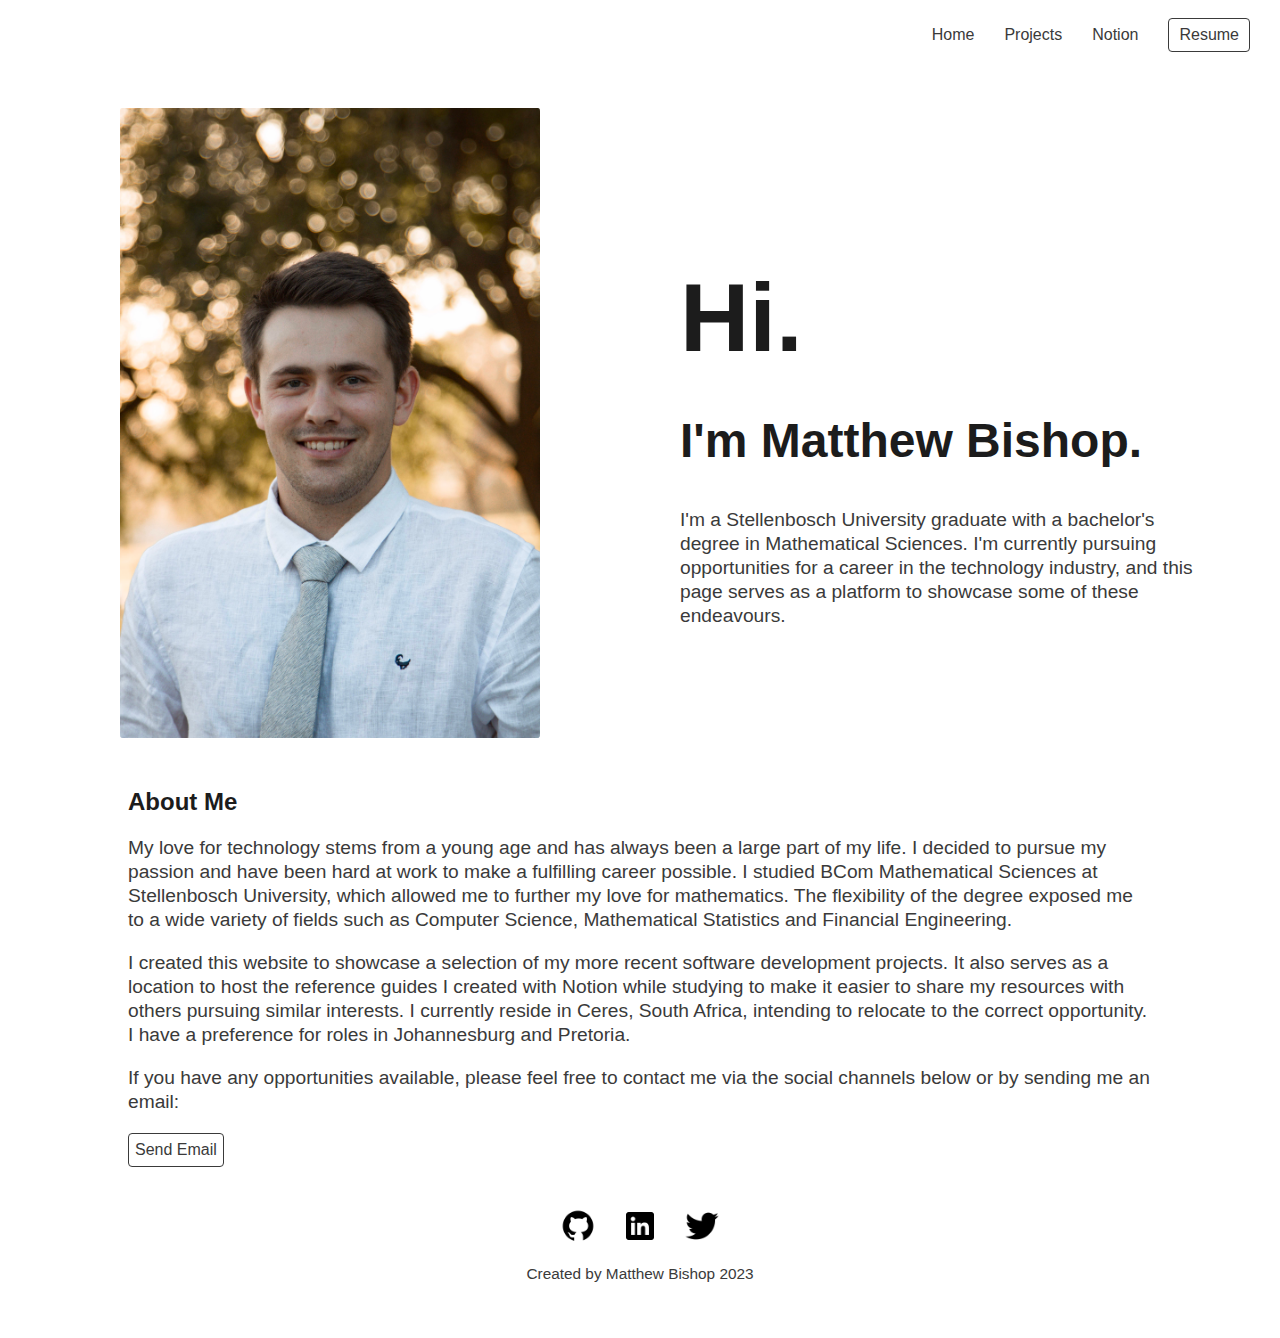
==== index.html @ 58c36ee6 "Update index.html" ====
<!DOCTYPE html>
<html lang="en">
<head>
    <script async src="https://www.googletagmanager.com/gtag/js?id=G-ZN73H9BLQE"></script>
    <script>
    window.dataLayer = window.dataLayer || [];
    function gtag(){dataLayer.push(arguments);}
    gtag('js', new Date());

    gtag('config', 'G-ZN73H9BLQE');
    </script>
    <script type="module" src="/Static/script.js"></script>
    <meta charset="UTF-8">
    <meta name="viewport" content="width=device-width, initial-scale=1.0">
    <link rel="stylesheet" type="text/css" href="Static/styles.css">
    <title>Matthew Bishop</title>
    <link rel="icon" type="image/png" href="/Static/favicon.png">
</head>
<body>
    <header>
        <nav>
            <div id="label-wrapper">
                <label for="hamburger">&#9776;</label>
            </div>
            <input type="checkbox" id="hamburger"/>
            <ul>
                <li><a href="/">Home</a></li>
                <li><a href="projects">Projects</a></li>
                <li><a href="notion">Notion</a></li>
                <li id="resume-li"><a href="resume"><button id="resume-btn">Resume</button></a></li>
            </ul>
        </nav>
    </header>
    <main>
        <div id="landing-container">
            <img src="Static/portrait.jpg" alt="Portrait of Matthew Bishop">
            <div id="landing-text">
                <h1>Hi.</h1>
                <h2>I'm Matthew Bishop.</h2>
                <p>
                    I'm a Stellenbosch University graduate with a bachelor's degree in Mathematical Sciences. I'm currently pursuing opportunities for a career in the technology industry, and this page serves as a platform to showcase some of these endeavours.
                </p>
            </div>
        </div>
        <div id="about-container">
            <h2>About Me</h2>
            <p>
                My love for technology stems from a young age and has always been a large part of my life. I decided to pursue my passion and have been hard at work to make a fulfilling career possible. I studied BCom Mathematical Sciences at Stellenbosch University, which allowed me to further my love for mathematics. The flexibility of the degree exposed me to a wide variety of fields such as Computer Science, Mathematical Statistics and Financial Engineering.
            </p>
            <p>
                I created this website to showcase a selection of my more recent software development projects. It also serves as a location to host the reference guides I created with Notion while studying to make it easier to share my resources with others pursuing similar interests. I currently reside in Ceres, South Africa, intending to relocate to the correct opportunity. I have a preference for roles in Johannesburg and Pretoria.
            </p>
            <p>
                If you have any opportunities available, please feel free to contact me via the social channels below or by sending me an email:
            </p>
            <a href="mailto: mat@matbishop.tech"><button>Send Email</button></a>
        </div>     
    </main>
    <footer>
        <div id="social-icons">
            <a href="https://github.com/matbishop" target="_blank">
                <img src="Static/Social Icons/github.png" alt="GitHub Icon">
            </a>
            <a href="https://www.linkedin.com/in/matbishop" target="_blank">
                <img src="Static/Social Icons/linkedin.png" alt="LinkedIn Icon">
            </a>
            <a href="https://twitter.com/matbishopsa" target="_blank">
                <img src="Static/Social Icons/twitter.png" alt="Twitter Icon">
            </a>
        </div>
        <p>
            Created by Matthew Bishop 2023
        </p>
    </footer>
</body>
</html>
---- Static/styles.css ----
:root {
    --prim-font-col: #1c1c1c;
    --sec-font-col: #3a3a3a;
    --background-color: white;
}

* {
    box-sizing: border-box;
}

body {
    margin: 0;
    font-family: "Inter", sans-serif;
    color: var(--prim-font-col);
    background-color: var(--background-color);
    min-height: 100vh;
    display: flex;
    flex-direction: column;
}

main {
    flex: 1;
    animation: websiteLoad 0.2s ease-in 0s 1;   
}

p {
    font-size: 1.2em;
    line-height: 1.25;
}

a {
    text-decoration: none;
    color: var(--sec-font-col);
}

li a {
    color: var(--sec-font-col);
}

/* Nav Bar */
ul {
    list-style-type: none;
    display: flex;
    justify-content: flex-end;
    margin-right: 20px;
}

ul li {
    display: inline-block;
    margin-left: 10px;
    padding: 10px;
}

label, input {
    display: none;
    font-size: 2em;
}

#resume-btn {
    background-color: white;
    color: var(--sec-font-col);
    border: 1px var(--sec-font-col) solid;
    padding-left: 10px;
    padding-right: 10px;
}

#resume-li {
    padding-top: 2px;
}

#landing-container {
    display: flex;
    flex-wrap: wrap;
    justify-content: space-between;
    align-items: center;
    padding-top: 30px;
}

#landing-text {
    width: calc(50vw - 20px);
    padding: 0 20px;
    color: var(--prim-font-col);
}

#landing-text p {
    margin-right: 50px;
}

/* Titles */
#landing-text h1 {
    font-size: 6em;
    margin-bottom: 0;
}

#landing-text h2 {
    font-size: 3em;
}

#landing-text p {
    color: var(--sec-font-col);
    max-width: 1500px;
}

#landing-container img {
    height: 70vh;
    max-height: 1100px;
    width: auto;
    object-fit: cover;
    margin: auto;
    border-radius: 0.5%;
}

/* About Section */
#about-container {
    margin-top: 50px;
    margin-left: 10vw;
    margin-right: 10vw;
    color: var(--sec-font-col);
    max-width: 3200px;
}

#about-container h2 {
    color: var(--prim-font-col);
}

button {
    background-color: white;
    color: var(--sec-font-col);
    border: 1px var(--sec-font-col) solid;
    border-radius: 4px;
    height: 34px;
    cursor: pointer;
    font-size: 1em;
}

/* Footer section */
footer {
    font-size: 0.8em;
    color: var(--sec-font-col);
    text-align: center;
    margin: 40px auto;
}

footer img {
    width: 38px;
    height: auto;
    margin-left: 10px;
    margin-right: 10px;
}

/* Projects & Notion */
#projects-container, #notion-container {
    text-align: center;
    width: 100%;
    margin-top: 30px;
}

#projects-container h1, #notion-container h1 {
    margin-top: 0;
}

#tile-wrapper {
    text-align: center;
    max-width: 1250px;
    display: inline-block;
}

#tile-wrapper h1 {
    text-align: left;
    margin-left: 40px;
}

.tile {
    display: inline-block;
    width: 22vw;
    max-width: 340px;
    min-width: 240px;
    height: 240px;
    overflow: hidden;
    border: 1.5px solid var(--prim-font-col);
    border-radius: 5px;
    text-align: center;
    padding: 0px 15px 15px 15px;
    margin: 20px;
    color: var(--prim-font-col);
    position: relative;
    top: 0;
    transition: top ease 0.2s;
}

.tile:hover {
    background-color: #fafafa;
    top: -5px;
}

.tile .main-icon {
    width: 34px;
    height: auto;
    display: flex;
    margin-top: 12px;
    float: left;
}

.tile h3 {
    display: inline-block;
    margin-left: -34px;
}

.tile p {
    color: var(--sec-font-col);
    font-size: 1.1em;
    margin-top: 5px;
}

.icons-wrapper {
    position: absolute;
    bottom: 0;
    width: 100%;
    margin-bottom: 10px;
    margin-left: -15px;
}

.icons-wrapper img {
    height: 25px;
    width: auto;
    margin-left: 2px;
    margin-right: 2px;
}

@media screen and (max-width: 1250px) {
    .tile p {
        margin-top: -4px;
    }
    
    #landing-container {
        display: block;
    }

    #landing-text {
        width: 100%;
        padding: 0;
        box-sizing: border-box;
    }
    
    #landing-container img {
        width: 45vw;
        height: auto;
        float: left;
        margin-left: 5vw;
        margin-right: 5vw;
        margin-bottom: 5vw;
    }

    #landing-text h1, #landing-text h2 {
        display: inline-block;
        width: 40vw;
        margin-top: 0;
    }

    p {
        clear: both;
    }
    
    /* Titles */
    #landing-text h1 {
        font-size: 4.2em;
        margin-top: 250px; /* was 25px */
        margin-bottom: 10px;
    }
    
    #landing-text h2 {
        font-size: 1.8em;
    }
    
    #landing-text p {
        font-size: 1.2em;
        margin: 5vw 5vw;
    }
}

@media screen and (max-width: 1000px) {
    #landing-text h1 {
        margin-top: 200px;
    }
}

@media screen and (max-width: 790px) {
    #landing-text h1 {
        margin-top: 150px;
    }
    
    /* Nav bar */
    ul li {
        display: block;
        margin-left: -20px;
    }
    
    #label-wrapper {
        text-align: right;
        margin-right: 15px;
    }
    
    label {
        display: inline-block;
        padding: 15px;
        margin-left: 80%;
    }
    
    ul {
        display: none;
        margin-right: 0;
    }
    
    nav input:checked ~ ul {
        display: block;
        position: absolute;
        background-color: white;
        z-index: 1;
        right: 0;
        width: auto;
        height: 100vh;
        padding-right: 30px;
        animation: navSlide 0.2s ease-in 0s 1;
    }
    
    header:has(nav input:checked) + main {
        transition: opacity 0.2s;
        opacity: 0.2;
    }
    
    header:has(nav input:checked) + main + footer {
        transition: opacity 0.2s;
        opacity: 0.2;
    }
    
    /* About Section */
    #about-container {
        margin-left: 5vw;
        margin-right: 5vw;
    }
    
    /* Footer */
    #social-icons {
        margin-top: 40px;
    }
    
    /* Projects Section */
    .tile p {
        margin-top: 0;
    }
    
    .tile .git-icon {
        margin-bottom: 0;
        margin-left: 0;
    }
    
    .tile h3 {
        margin-left: -50px;
    }
    
    .icons-wrapper {
        height: 25px;
        display: flex;
        justify-content: center;
    }
    
    .icons-wrapper img {
        height: 100%;
        margin-left: 4px;
        margin-right: 4px;
    }
}

@media screen and (max-width: 600px) {
    #landing-text h1 {
        margin-top: 50px;
    }
}

@media screen and (max-width: 500px) {
    #landing-text h1 {
        margin-top: 25px;
    }
}

@keyframes websiteLoad {
    0% {
        transform: translateY(-4px);
        opacity: 0.5;
    }
    100% {
        transform: translateY(0);
        opacity: 1;
    }
}

@keyframes navSlide {
    0% {
        transform: translateX(10px);
        opacity: 0;
    }
    100% {
        transform: translateX(0);
        opacity: 1;
    }
}
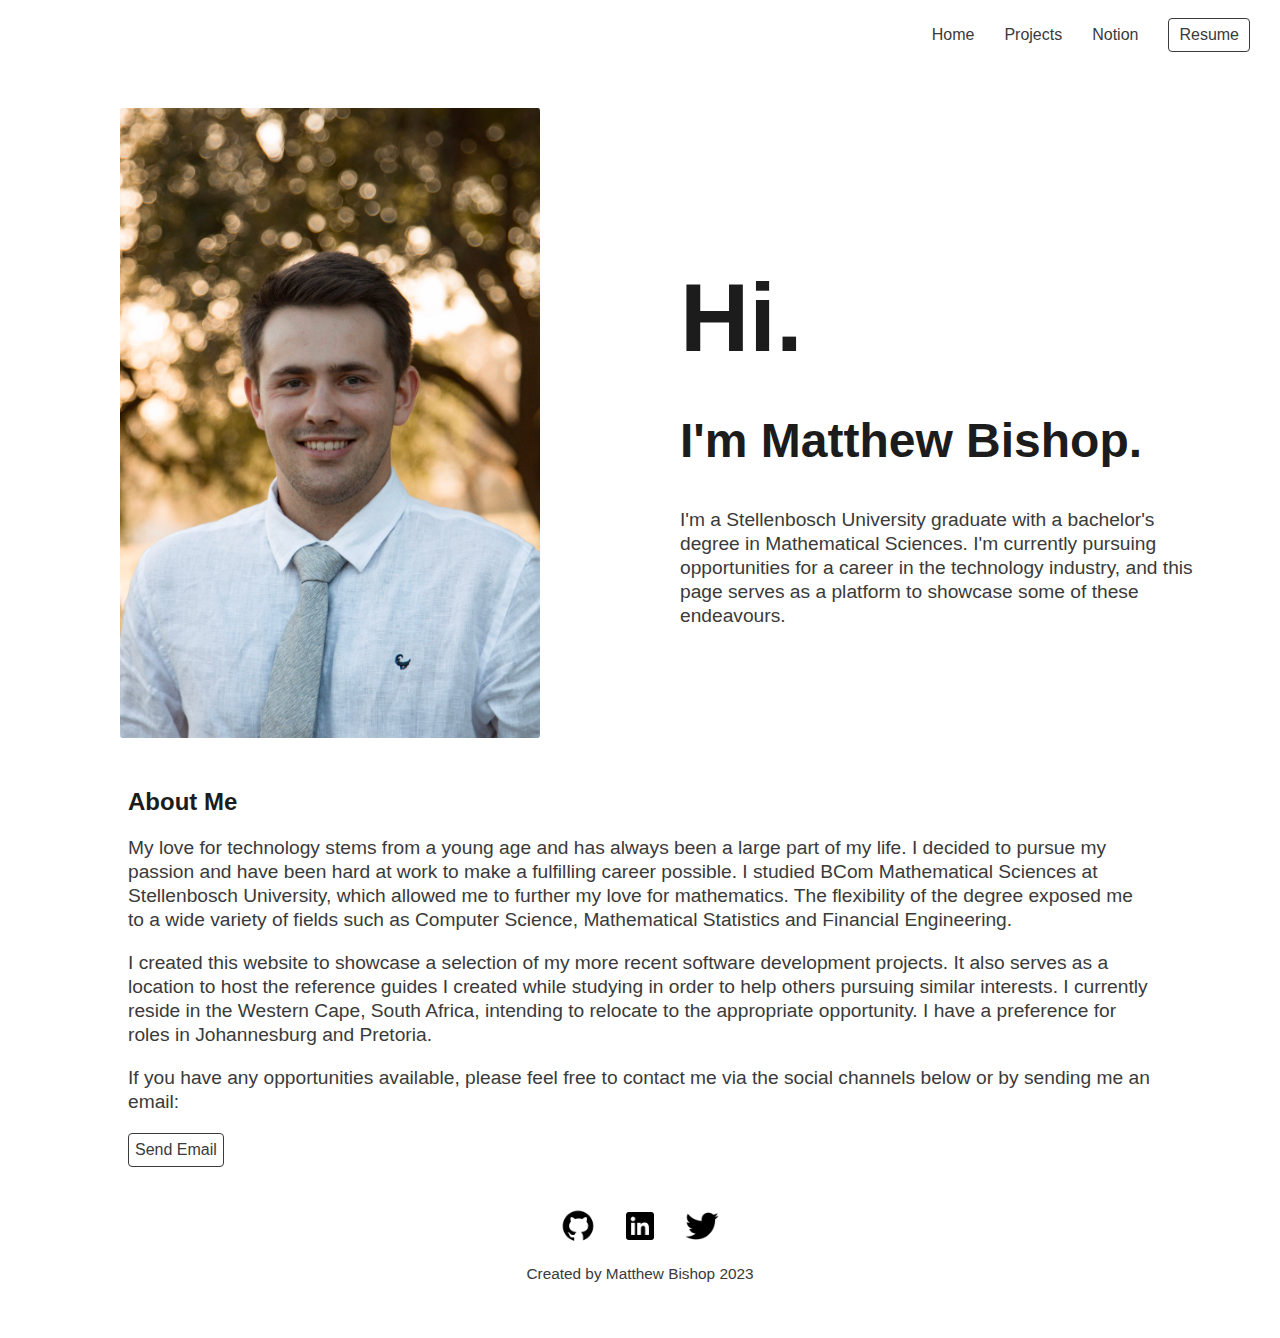
==== commit 77e4260d: "Update index.html" ====
--- a/index.html
+++ b/index.html
@@ -48,7 +48,7 @@
                 My love for technology stems from a young age and has always been a large part of my life. I decided to pursue my passion and have been hard at work to make a fulfilling career possible. I studied BCom Mathematical Sciences at Stellenbosch University, which allowed me to further my love for mathematics. The flexibility of the degree exposed me to a wide variety of fields such as Computer Science, Mathematical Statistics and Financial Engineering.
             </p>
             <p>
-                I created this website to showcase a selection of my more recent software development projects. It also serves as a location to host the reference guides I created with Notion while studying to make it easier to share my resources with others pursuing similar interests. I currently reside in Ceres, South Africa, intending to relocate to the correct opportunity. I have a preference for roles in Johannesburg and Pretoria.
+                I created this website to showcase a selection of my more recent software development projects. It also serves as a location to host the reference guides I created while studying in order to help others pursuing similar interests. I currently reside in the Western Cape, South Africa, intending to relocate to the appropriate opportunity. I have a preference for roles in Johannesburg and Pretoria.
             </p>
             <p>
                 If you have any opportunities available, please feel free to contact me via the social channels below or by sending me an email:
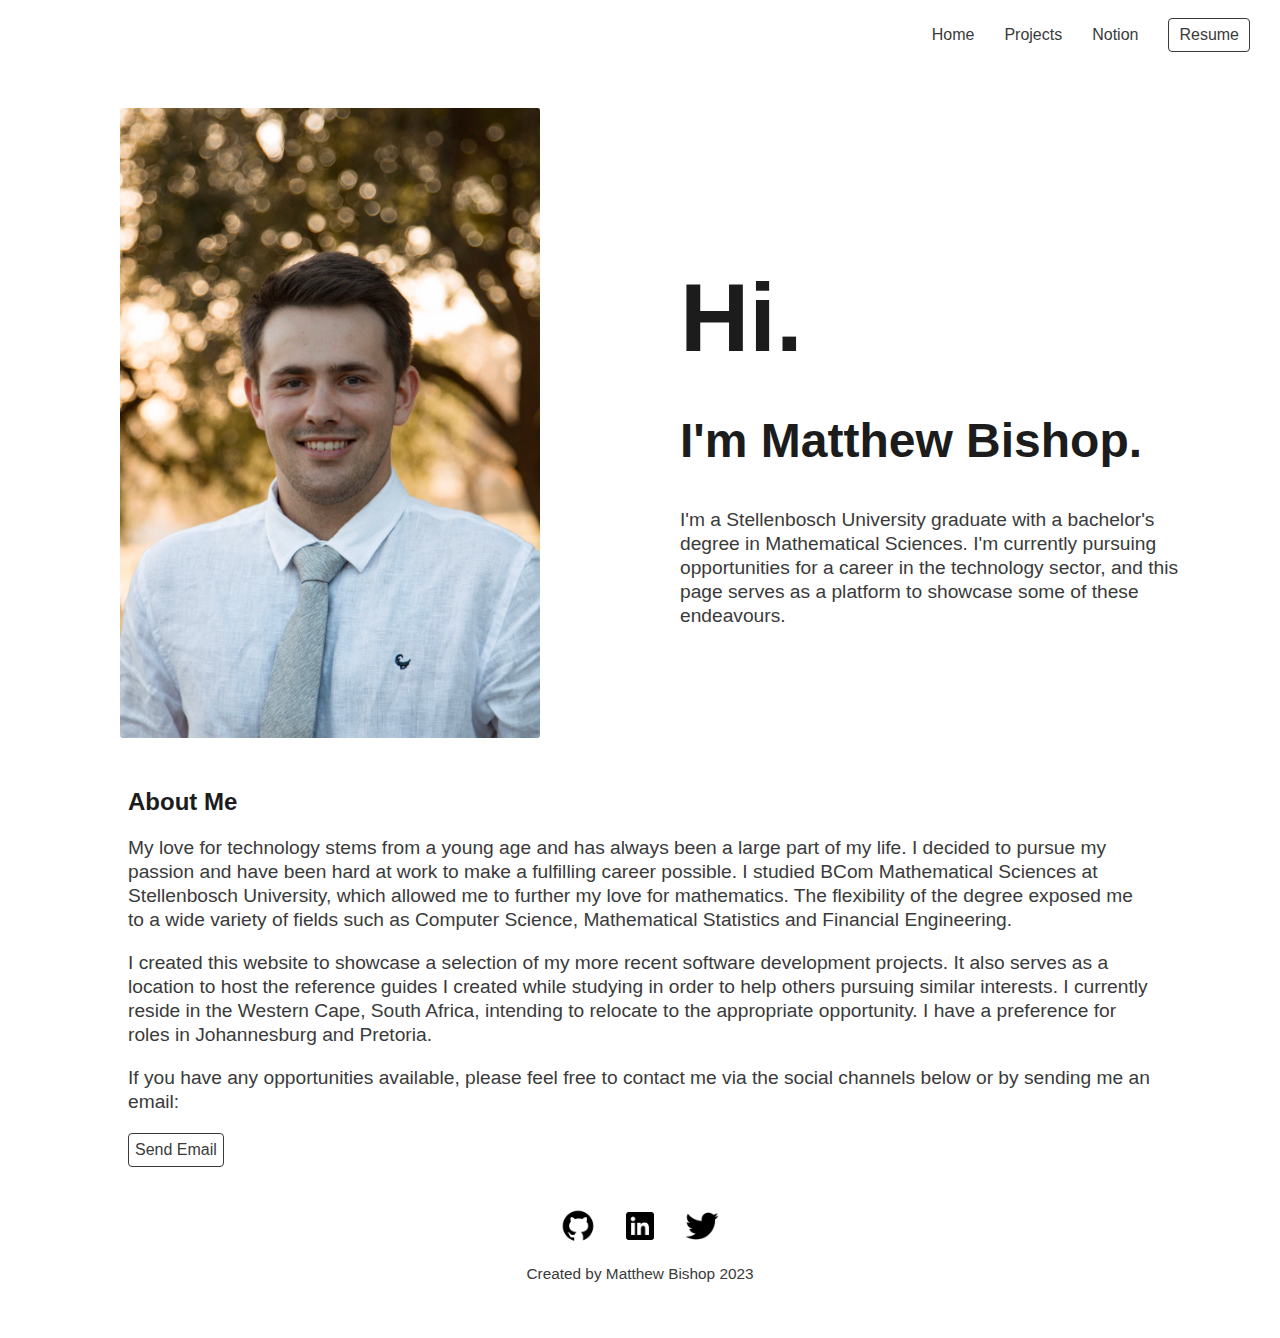
==== commit c7ed209c: "Update index.html" ====
--- a/index.html
+++ b/index.html
@@ -38,7 +38,7 @@
                 <h1>Hi.</h1>
                 <h2>I'm Matthew Bishop.</h2>
                 <p>
-                    I'm a Stellenbosch University graduate with a bachelor's degree in Mathematical Sciences. I'm currently pursuing opportunities for a career in the technology industry, and this page serves as a platform to showcase some of these endeavours.
+                    I'm a Stellenbosch University graduate with a bachelor's degree in Mathematical Sciences. I'm currently pursuing opportunities for a career in the technology sector, and this page serves as a platform to showcase some of these endeavours.
                 </p>
             </div>
         </div>
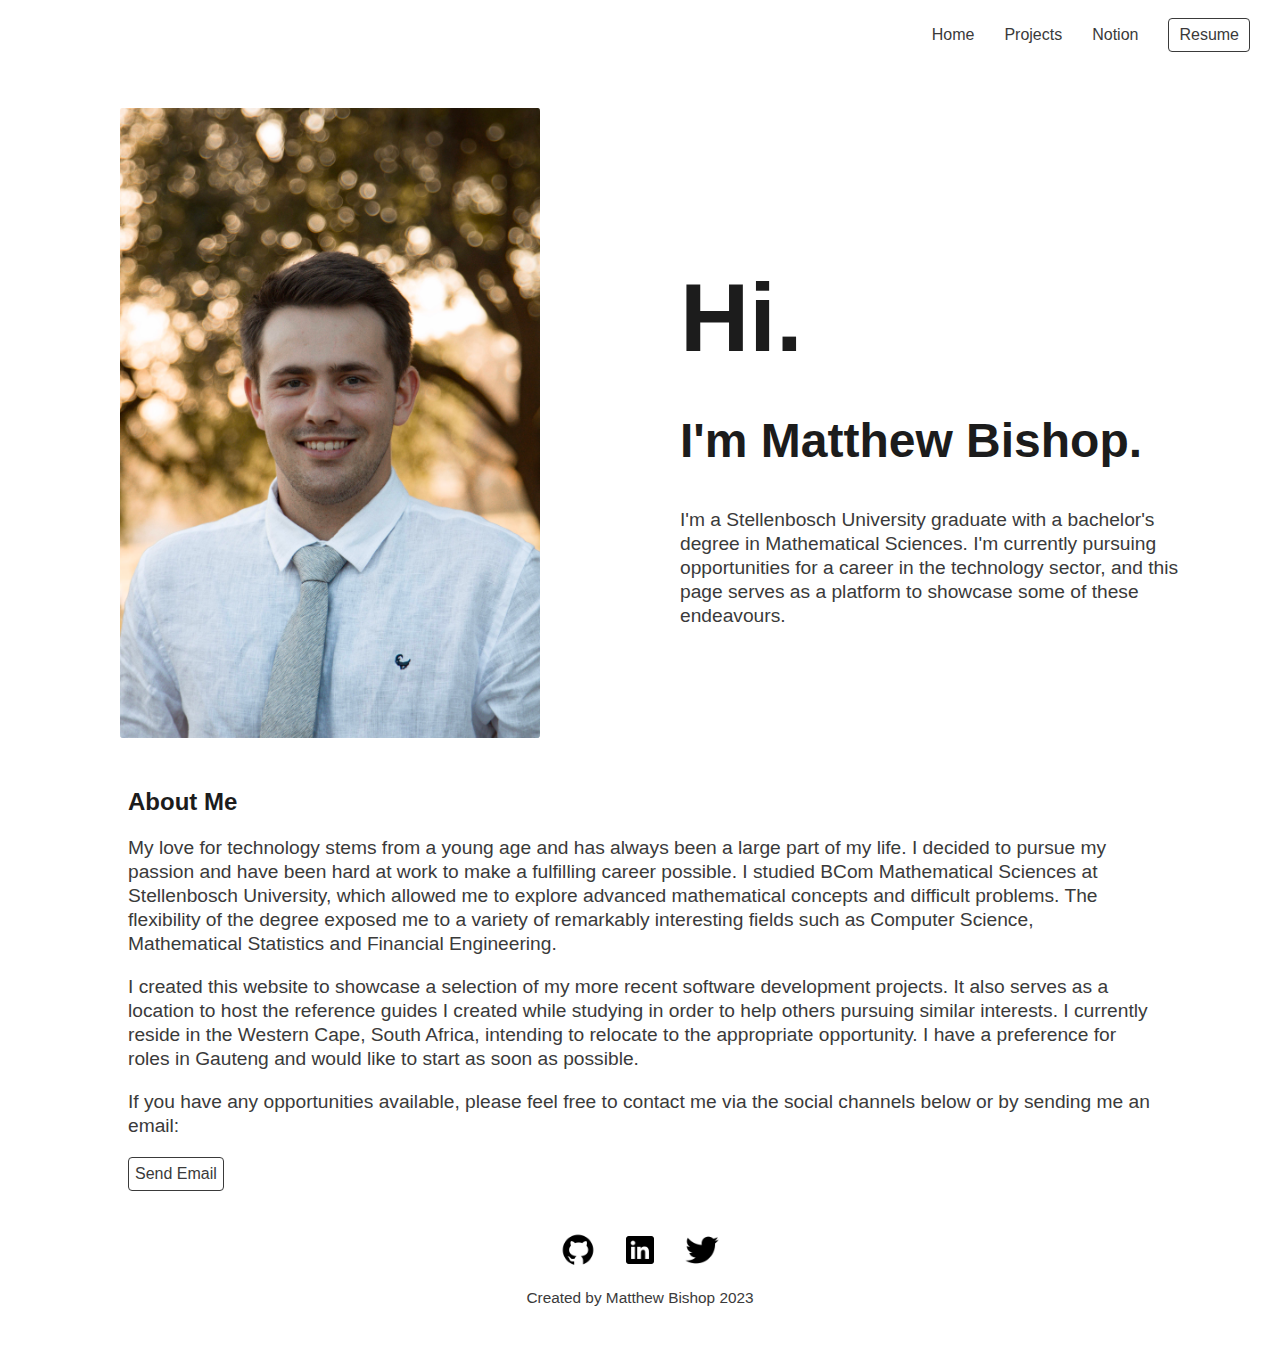
==== commit f6dbdba3: "Update index.html" ====
--- a/index.html
+++ b/index.html
@@ -27,7 +27,7 @@
                 <li><a href="/">Home</a></li>
                 <li><a href="projects">Projects</a></li>
                 <li><a href="notion">Notion</a></li>
-                <li id="resume-li"><a href="resume"><button id="resume-btn">Resume</button></a></li>
+                <li id="resume-li"><a href="resume.pdf" target="_blank"><button id="resume-btn">Resume</button></a></li>
             </ul>
         </nav>
     </header>
@@ -45,10 +45,10 @@
         <div id="about-container">
             <h2>About Me</h2>
             <p>
-                My love for technology stems from a young age and has always been a large part of my life. I decided to pursue my passion and have been hard at work to make a fulfilling career possible. I studied BCom Mathematical Sciences at Stellenbosch University, which allowed me to further my love for mathematics. The flexibility of the degree exposed me to a wide variety of fields such as Computer Science, Mathematical Statistics and Financial Engineering.
+                My love for technology stems from a young age and has always been a large part of my life. I decided to pursue my passion and have been hard at work to make a fulfilling career possible. I studied BCom Mathematical Sciences at Stellenbosch University, which allowed me to explore advanced mathematical concepts and difficult problems. The flexibility of the degree exposed me to a variety of remarkably interesting fields such as Computer Science, Mathematical Statistics and Financial Engineering.
             </p>
             <p>
-                I created this website to showcase a selection of my more recent software development projects. It also serves as a location to host the reference guides I created while studying in order to help others pursuing similar interests. I currently reside in the Western Cape, South Africa, intending to relocate to the appropriate opportunity. I have a preference for roles in Johannesburg and Pretoria.
+                I created this website to showcase a selection of my more recent software development projects. It also serves as a location to host the reference guides I created while studying in order to help others pursuing similar interests. I currently reside in the Western Cape, South Africa, intending to relocate to the appropriate opportunity. I have a preference for roles in Gauteng and would like to start as soon as possible.
             </p>
             <p>
                 If you have any opportunities available, please feel free to contact me via the social channels below or by sending me an email:
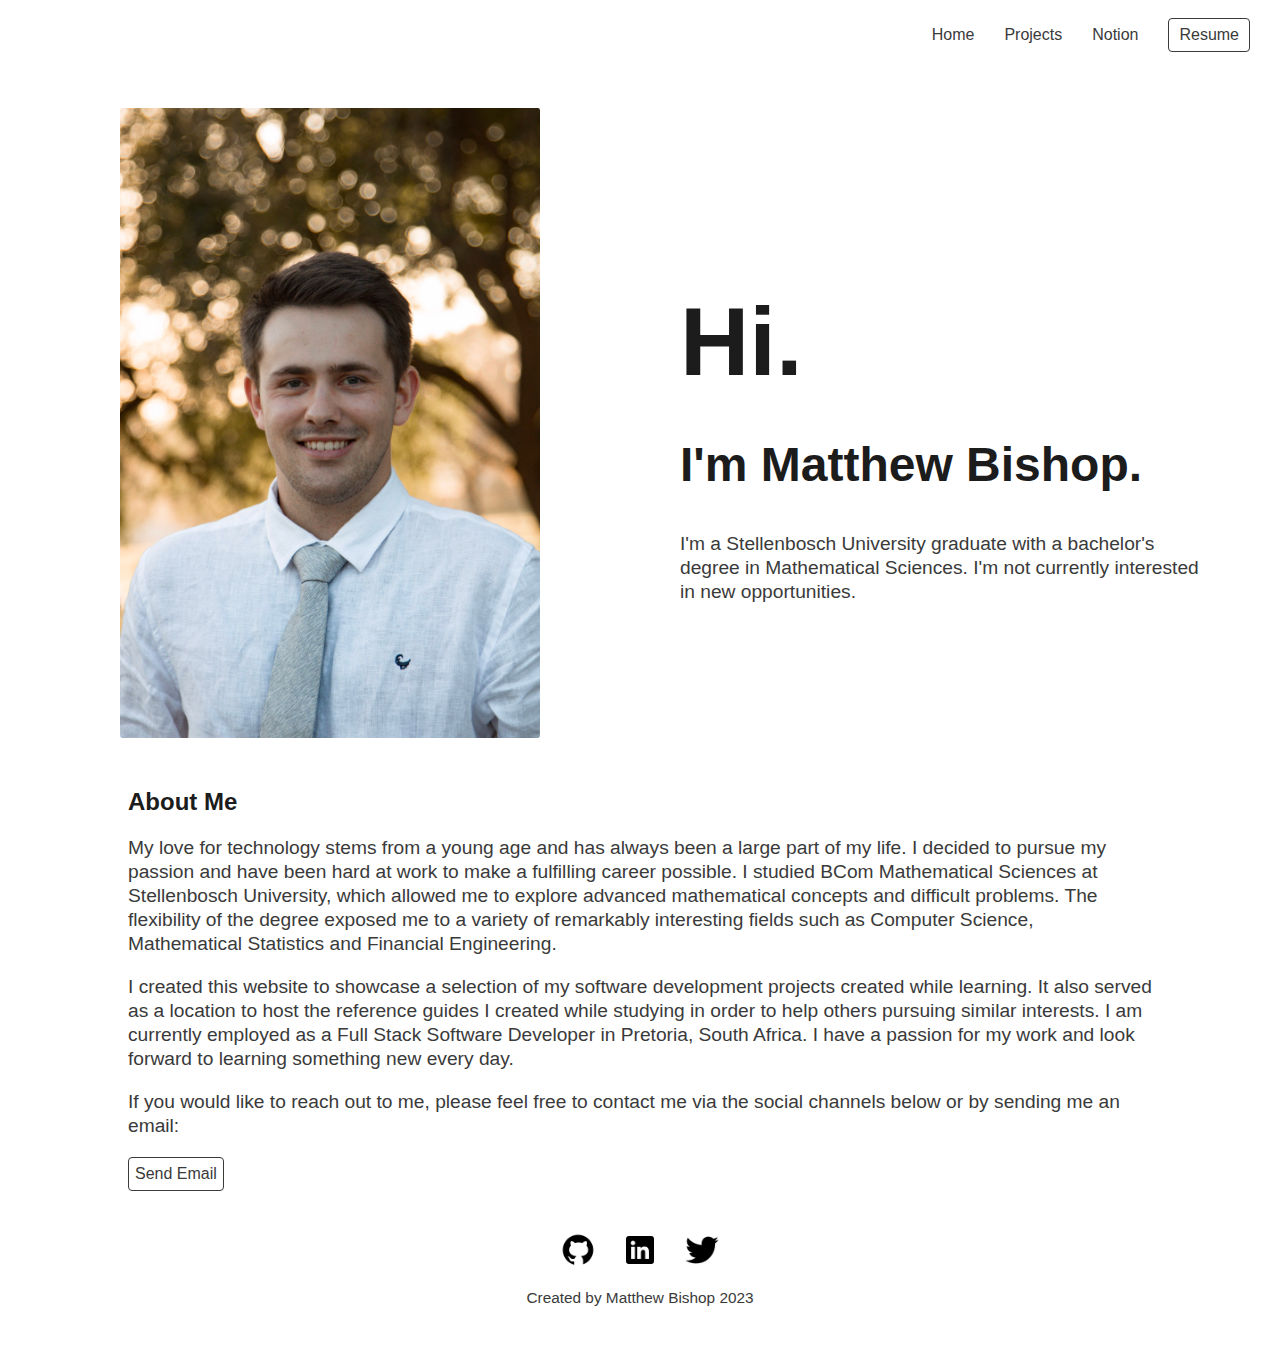
==== commit 92bdc0f7: "Update index.html & resume.pdf" ====
--- a/index.html
+++ b/index.html
@@ -38,7 +38,7 @@
                 <h1>Hi.</h1>
                 <h2>I'm Matthew Bishop.</h2>
                 <p>
-                    I'm a Stellenbosch University graduate with a bachelor's degree in Mathematical Sciences. I'm currently pursuing opportunities for a career in the technology sector, and this page serves as a platform to showcase some of these endeavours.
+                    I'm a Stellenbosch University graduate with a bachelor's degree in Mathematical Sciences. I'm not currently interested in new opportunities.
                 </p>
             </div>
         </div>
@@ -48,10 +48,10 @@
                 My love for technology stems from a young age and has always been a large part of my life. I decided to pursue my passion and have been hard at work to make a fulfilling career possible. I studied BCom Mathematical Sciences at Stellenbosch University, which allowed me to explore advanced mathematical concepts and difficult problems. The flexibility of the degree exposed me to a variety of remarkably interesting fields such as Computer Science, Mathematical Statistics and Financial Engineering.
             </p>
             <p>
-                I created this website to showcase a selection of my more recent software development projects. It also serves as a location to host the reference guides I created while studying in order to help others pursuing similar interests. I currently reside in the Western Cape, South Africa, intending to relocate to the appropriate opportunity. I have a preference for roles in Gauteng and would like to start as soon as possible.
+                I created this website to showcase a selection of my software development projects created while learning. It also served as a location to host the reference guides I created while studying in order to help others pursuing similar interests. I am currently employed as a Full Stack Software Developer in Pretoria, South Africa. I have a passion for my work and look forward to learning something new every day.
             </p>
             <p>
-                If you have any opportunities available, please feel free to contact me via the social channels below or by sending me an email:
+                If you would like to reach out to me, please feel free to contact me via the social channels below or by sending me an email:
             </p>
             <a href="mailto: mat@matbishop.tech"><button>Send Email</button></a>
         </div>     
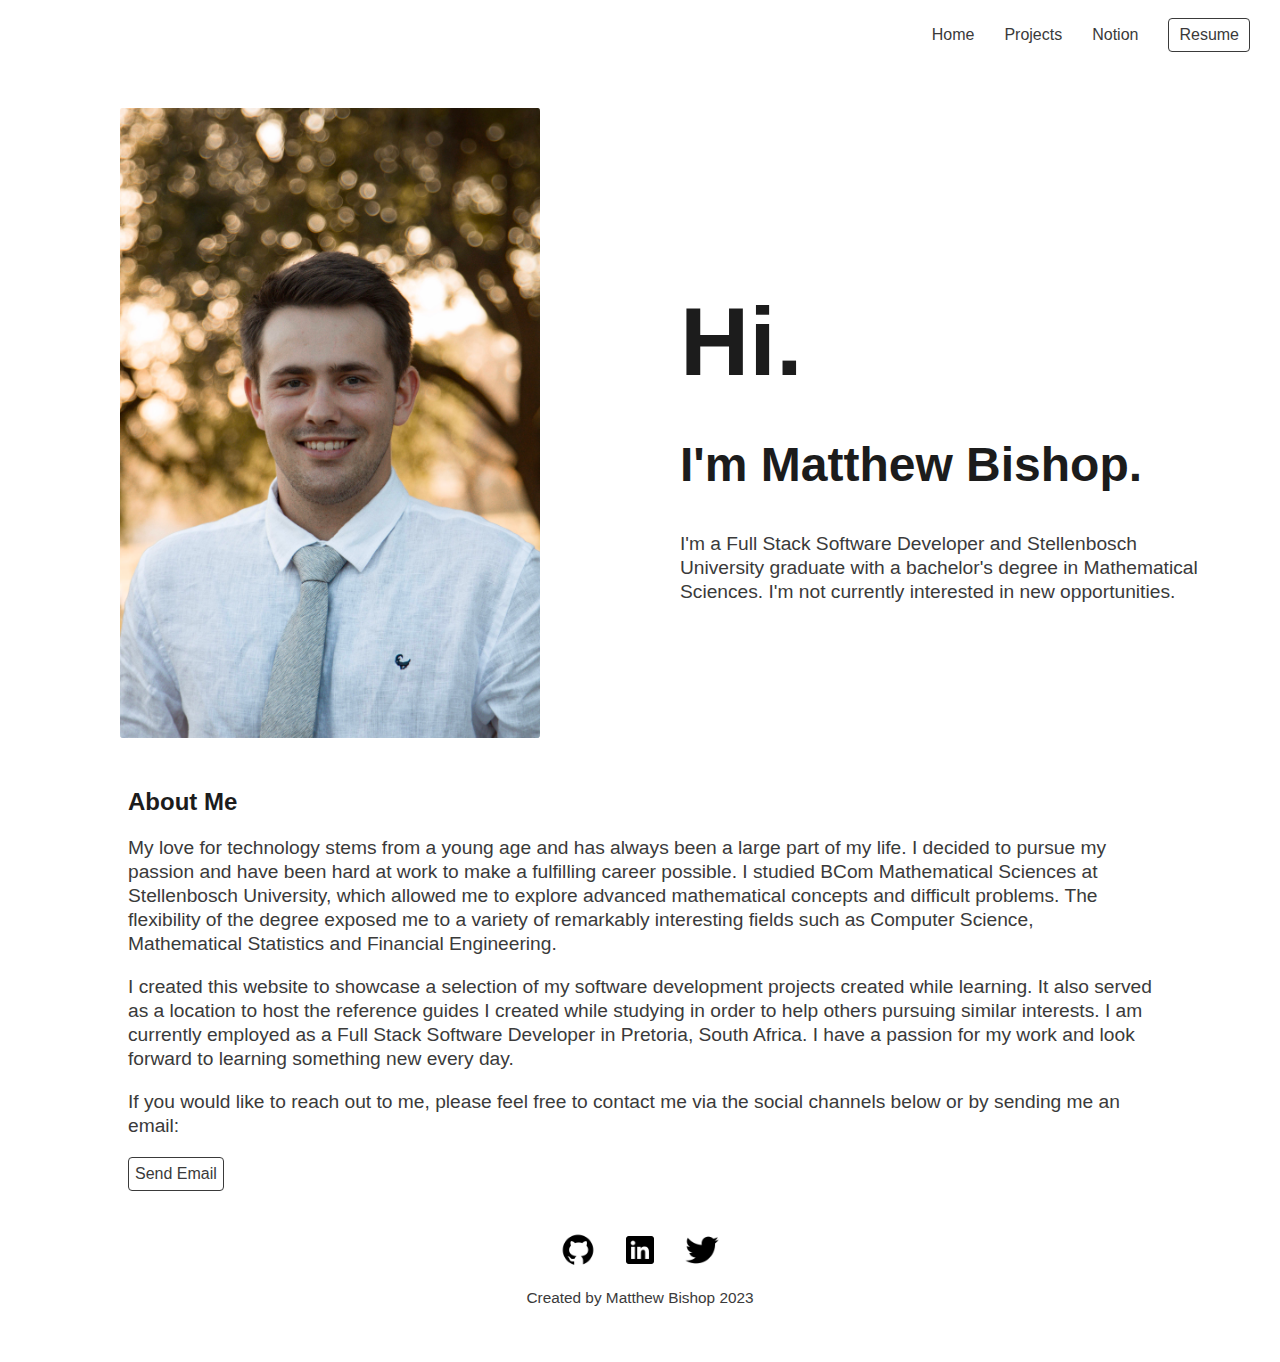
==== commit fdabb6c7: "Update index.html" ====
--- a/index.html
+++ b/index.html
@@ -38,7 +38,7 @@
                 <h1>Hi.</h1>
                 <h2>I'm Matthew Bishop.</h2>
                 <p>
-                    I'm a Stellenbosch University graduate with a bachelor's degree in Mathematical Sciences. I'm not currently interested in new opportunities.
+                    I'm a Full Stack Software Developer and Stellenbosch University graduate with a bachelor's degree in Mathematical Sciences. I'm not currently interested in new opportunities.
                 </p>
             </div>
         </div>
